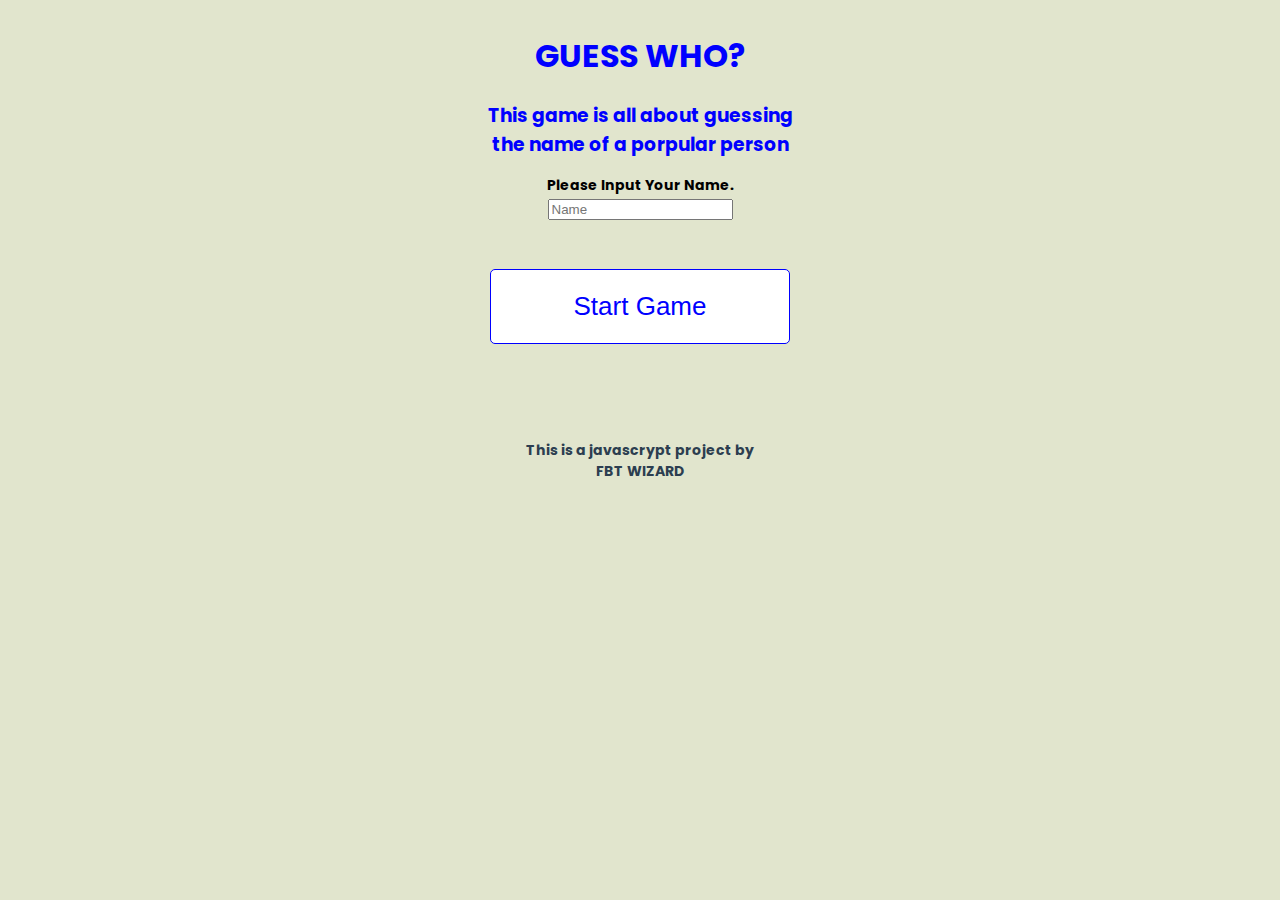
==== index.html @ a7583145 "Update index.html" ====
<!DOCTYPE html>
<html lang="en">
  <head>
    <meta charset="UTF-8" />
    <meta http-equiv="X-UA-Compatible" content="IE=edge" />
    <meta
      name="viewport"
      content="width=device-width, initial-scale=1, maximum-scale=1"
    />
    <title>GUESS WHO?</title>
    <link rel="stylesheet" href="style.css" />
    <link
      rel="stylesheet"
      href="https://pro.fontawesome.com/releases/v5.10.0/css/all.css"
      integrity="sha384-AYmEC3Yw5cVb3ZcuHtOA93w35dYTsvhLPVnYs9eStHfGJvOvKxVfELGroGkvsg+p"
      crossorigin="anonymous"
    />
  </head>
  <body>
<div id="celebration" style="position: absolute; display: none;">
  <div id="balloon-container">
  </div>
</div>

    <div class="first-section" id="firstSection">
      
      <header class="welcome">
        <h1>GUESS WHO?</h1>
        <h3>
          This game is all about guessing <br />the name of a porpular person
        </h3>
      </header>

      <div class="body">
        <h2 id="heading">Please Input Your Name.</h2>
        <div class="user-record">
          <form onSubmit="return false;">
            <div class="label">
              <label id="warning" for="text"></label>
            </div>
            <input
              type="text"
              name="inputbox"
              id="userInput"
              value=""
              placeholder="Name"
              required
            />

            <div class="start-game"  style="position: relative;">
              <button
                type="button"
                value=""
                id="subButton"
                onclick="getInput()"
              >
                Start Game
              </button>
            </div>
          </form>
        </div>
      </div>
    </div>
    <div class="welcome-screen" id="welcomeScreen" style="display: none;">
      <h2>I would love to play with you, <span id="playerName"></span></h2>
      <div class="instruct">
        <button class="how-to" id="myBtn">How To Play</button>
        <div id="myModal" class="modal">
          <!-- Modal content -->
          <div class="modal-content">
            <span class="close">&times;</span>
            <p class="head">How To Play The GUESS WHO Game..</p>
            <p class="subtext">
              This is a game that require a lot of thinking, there is a very
              porpular(well known all over the world) person behind the unknown
              picture, all you have to do is narrow down your questions(15)
              to guide you in guessing the name of the person behind the unknown
              picture, i have written the program to respond to your input
              either it's correct or not base on a local database file, read
              carefully the list below on how to ask the program questions.
            </p>
            <ul class="guide">
              <li>
                You should ask the program a question by inputing, let's say
                "male" (without the quote) if it comes out correct then you know
                the person is male, you can also input "female"(without the
                quotes) either right or wrong it will be recorded (red for wrong
                and green for correct) then you proceed.
              </li>
              <li>
                Another way you can narrow your options is by asking for the
                unknown persons proffession, you can input, let's say
                "politician"(without the quote) you can also input celebrity,
                comedian, philanthropist, musician etc... you can click help to
                see the list of possible input you can ask the program.
              </li>
              <li>
                After knowing the proffession, you can aslo ask for the country
                or the nationality of the unknown person, you can narrow it down
                by asking "west africa" or by just asking "american".
              </li>
              <li>
                You can also ask if dead or alive by inputing "dead" or
                "alive".... if you end up with a musician you can input the
                title of their famours tracks Example "God's plan" for Drake and
                so on you can also ask if the person is above 50 or below 50 by
                inputing "above50" or "below50" .... you can also ask if the
                person (if he/she is a musician) has won grammy award by
                inputing "grammy" you can also ask if the person lives in a
                country by inputing "lives in France".
              </li>
              <li>
                When you finally think you know the person, you can input the
                persons name to check if you are correct....
              </li>
            </ul>
            <p class="head">
              I hope you find this game interesting, Thank you for playing
            </p>
          </div>
        </div>
      </div>
      <div class="start">
        <div class="warning-label">
          <label class="warn-reset" for="warning"
            >If you have unfinished game, you have to restart!!!</label
          >
        </div>
        <button class="start-now" id="startFire" onclick="openGame()">
          Play Now
        </button>
      </div>
    </div>

    <div class="game-section" id="gameSection" style="display: none;">
      <header class="welcome-player">
        <h1 id="user-name"></h1>
      </header>
      <div class="help">
        <button id="myBtn2">
          <i class="fa fa-question-circle" aria-hidden="true"></i>
        </button>
        <div id="myModal2" class="modal">
          <!-- Modal content -->
          <div class="modal-content">
            <span class="close2">&times;</span>
            <input
              type="text"
              id="myInput"
              onkeyup="myFunction()"
              placeholder="Search for inputs.."
            />
            <div class="help-list">
              <ul id="myUL">
                <p>Some inputs you can try</p>
                <li><a>Alive</a></li>
                <li><a>Dead</a></li>

                <li><a>Above50</a></li>
                <li><a>Below50</a></li>

                <li><a>Male</a></li>
                <li><a>Female</a></li>
                <li><a>Celebrity</a></li>
                <li><a>Politician</a></li>
                <li><a>Musician</a></li>

                <li><a>Comedian</a></li>
                <li><a>Singer</a></li>

                <li><a>Canada</a></li>
                <li><a>America</a></li>
                <li><a>Nigeria</a></li>
                <li><a>Africa</a></li>
                <li><a>West Africa</a></li>

                <li><a>Grammy</a></li>
                <li><a>lives in Canada</a></li>

                <li><a>lives in Nigeria</a></li>
                <li><a>President</a></li>
                <li><a>Governor</a></li>
              </ul>
            </div>
          </div>
        </div>
      </div>

      <div class="who" id="guess">
        <img src="/images/guess.svg" alt="Guess the person" />
        <h2>Guess Who this is?</h2>
      </div>
      <div class="reset-life">
        <div class="reset">
          <button type="button" onclick="reset()">Restart</button>
        </div>
        <div class="life">
          <p><span id="counter">0</span>/15</p>
        </div>
      </div>

      <div class="mark" id="marks">
        <img
          id="correct"
          src="/images/correct.png"
          alt="correct"
          width="90px"
        />
        <img id="wrong" src="/images/wrong.png" alt="wrong" />
      </div>

      <div class="answer">
        <div class="form1">
          <form onSubmit="return false;">
            <div class="label2">
              <label id="warning2" for="text"></label>
            </div>
            <input
              type="text"
              name="answer"
              id="answerText"
              placeholder="input answer"
              required
            />
            <div class="warning-space">
              <label for="warning">Dont add space at the end of your input !!!</label>
            </div>
            <div>
              <button type="button" id="checkButton" onclick="getInput2()">
                CHECK ANSWER
              </button>
            </div>
          </form>
          <div class="record" id="recordScore">
            <div class="list">
              <p id="listUp"></p>
            </div>
            <div class="list2">
              <p id="listUp2"></p>
            </div>
          </div>
        </div>
      </div>
    </div>

    <div class="win-section" id="winSection" style="display: none;">
      <div class="head-content">
        <h2>Congratulations <span id="pName"></span>, <br />you are awesome</h2>
      </div>
      <div class="character-img" id="characterImg"></div>
      <div class="about-char">
        <p id="aboutChar"></p>
      </div>
      <div class="trophy">
        <img src="/images/trophy.png" alt="" width="120px" />
      </div>
      <div class="start2" style="position: relative;">
        <button class="play-again" id="startNow" onclick="playAgain()">
          Play Again
        </button>
      </div>
    </div>

    <div class="fail" id="playerFail" style="display: none;">
      <h2>
        <span id="lost"></span>, you got this and you shoud try again <br />read
        instructions if you have to
      </h2>
      <div class="try-again">
        <button class="start-now" id="startButton" onclick="fail()">
          Try Again
        </button>
      </div>
    </div>

    <div class="suggestion" id="suggestion" style="display: none;">
      <h2>
        Dear <span id="final"></span> you have revealed the whole
        <br />characters in store
      </h2>
      <p>I want to thank you for playing my game and i hope you enjoyed it</p>
      <p>Please take a minute to tell me how you feel</p>

      <div class="contact" style="position: relative;">
        <form name="contact" method="POST" data-netlify="true">
          <div class="email">
            <input
              type="email"
              name="email"
              id="email"
              placeholder="Email"
              required
            />
          </div>
          <div class="content">
            <textarea
              placeholder="Your Message"
              class="form-in"
              id="message"
              required
            ></textarea>
          </div>
          <div class="submit">
            <div class="send-cont">
              <input type="submit" value="Send Message" class="send-btn" />
            </div>
            <div class="send">
              <button type="button" class="replay" onclick="replay()">Replay</button>
            </div>
            
          </div>
        </form>
      </div>
    </div>

    <footer class="footer">
      <h3>This is a javascrypt project by<br />FBT WIZARD</h3>
    </footer>

    <script src="https://ajax.googleapis.com/ajax/libs/jquery/3.6.0/jquery.min.js"></script>
    <!-- <script src="jq.js"></script> -->
    <script src="modal.js"></script>
    <script src="index.js"></script>
  </body>
</html>
---- style.css ----
@import url("https://fonts.googleapis.com/css2?family=Lato:wght@300;400;700;900&display=swap");
@import url("https://fonts.googleapis.com/css2?family=Poppins:ital,wght@0,200;0,300;0,400;0,500;1,200;1,300&display=swap");

* {
  box-sizing: border-box;
}

body {
  background: hsl(70, 31%, 85%);
  margin: 4rem 9rem 0 9rem;
  font-family: "Poppins", sans-serif;
  height: 100%;
  background-repeat: no-repeat;
}

.submit {
  display: flex;
  justify-content: space-around;
  margin-right: 33px;
}

/* balloon here */
#balloon-container {
  height: 100vh;
  padding: 1em;
  box-sizing: border-box;
  display: flex;
  flex-wrap: wrap;
  overflow: hidden;
}

.balloon {
  height: 125px;
  width: 105px;
  border-radius: 75% 75% 70% 70%;
  position: relative;
}

.balloon:before {
  content: "";
  height: 75px;
  width: 1px;
  padding: 1px;
  background-color: #FDFD96;
  display: block;
  position: absolute;
  top: 125px;
  left: 0;
  right: 0;
  margin: auto;
}

.balloon:after {
    content: "▲";
    text-align: center;
    display: block;
    position: absolute;
    color: inherit;
    top: 120px;
    left: 0;
    right: 0;
    margin: auto;
}

@keyframes float {
  from {transform: translateY(100vh);
  opacity: 1;}
  to {transform: translateY(-300vh);
  opacity: 0;}
}

/* balloon ends here */

.warning-space {
  margin-bottom: -29px;
  margin-top: 8px;
}

.warning-space label {
  color: red;
  font-size: 13px;
}

/* how to play modal */

.subtext {
  font-size: 18px;
}

.guide {
  text-align: start;
  font-size: 16px;
  color: blue;
}

.guide li {
  margin-bottom: 2rem;
}

.head {
  font-weight: bold;
  font-size: 21px;
}

.welcome {
  text-align: center;
  color: blue;
  margin-bottom: -1rem;
  margin-top: -2rem;
}

.body {
  text-align: center;
  margin-bottom: 5rem;
}

.start-game {
  margin: 1rem 0;
}

#subButton {
  padding: 21px 83px;
  font-size: 26px;
  background: #fff;
  border: 1px solid blue;
  border-radius: 5px;
  margin-top: 2rem;
  cursor: pointer;
  color: blue;
}

#subButton:hover {
  color: #fff;
  background: blue;
}

.footer {
  text-align: center;
  /* background: rgba(0, 0, 0, 0.822); */
  color: #2c3e50;
  padding: 0.1rem 0;
  font-size: 12px;
}

.game-section {
  /* visibility: hidden; */
  margin-top: -33px;
  transition: linear 2s all;
}

#user-name {
  color: blue;
  text-align: center;
}
.who {
  text-align: center;
  margin-bottom: 1.5rem;
}

.who img {
  width: 150px;
}

.who h2 {
  color: blue;
  font-size: 16px;
}

.mark {
  display: flex;
  justify-content: space-between;
  /* margin-bottom: 2rem; */
}

.mark img {
  width: 90px;
}

.answer {
  text-align: center;
  margin-bottom: 3rem;
}

#heading {
  font-size: 14px;
  margin-bottom: 0px;
  margin-top: 2rem;
}

.engine-form {
  display: inline-grid;
}

#checkButton {
  background: #fff;
  border: 2px solid blue;
  border-radius: 4px;
  padding: 8px 18px;
  cursor: pointer;
  font-size: 14px;
  font-weight: bold;
  margin-top: 2rem;
  cursor: pointer;
}

#checkButton:hover {
  background: blue;
  color: #fff;
}

.reset button {
  font-size: 17px;
  border: 2px solid blue;
  background: #fff;
  padding: 9px 19px;
  border-radius: 2px 10px;
  color: rgba(0, 0, 0, 0.527);
  margin-top: 17px;
  cursor: pointer;
}

.reset button:hover {
  background: rgba(255, 255, 255, 0.384);
  color: rgba(0, 0, 0, 0.767);
}

#listUp {
  color: green;
  font-size: 14px;
}

#listUp2 {
  color: red;
  font-size: 14px;
}

.warn-reset {
  font-size: 10px;
  color: red;
}

.label label {
  color: red;
  font-size: 13px;
}

.label2 {
  margin-bottom: 0.2rem;
  color: red;
  font-size: 13px;
}

.reset-life {
  display: flex;
  flex-direction: row-reverse;
  justify-content: space-between;
  margin: -98px 50px 0 50px;
}

.reset-life p {
  font-size: 17px;
  border: 2px solid blue;
  background: #fff;
  padding: 9px 31px;
  border-radius: 2px 10px;
  color: rgba(0, 0, 0, 0.527);
  margin-top: 17px;
}

.character-img img {
  border-radius: 50%;
}

.win-section {
  text-align: center;
}

.win-section h2,
p {
  color: blue;
}

.welcome-screen {
  text-align: center;
  margin-top: 6rem;
}

.suggestion {
  text-align: center;
}

.suggestion h2 {
  color: blue;
}

.fail {
  text-align: center;
  margin-top: 3rem;
}

.fail h2 {
  color: blue;
  margin-top: 8rem;
}

.start-now {
  padding: 21px 104px;
  font-size: 26px;
  background: #fff;
  border: 1px solid blue;
  border-radius: 5px;
  margin-top: 0rem;
  margin-bottom: 6rem;
  cursor: pointer;
  color: blue;
}

.start-now:hover {
  color: #fff;
  background: blue;
}

.welcome-screen h2 {
  color: blue;
}

.instruct,
.start {
  margin-top: 4rem;
  margin-bottom: 2rem;
}

.instruct button {
  padding: 21px 83px;
  font-size: 26px;
  background: #fff;
  border: 1px solid blue;
  border-radius: 5px;
  cursor: pointer;
  color: blue;
}

.instruct button:hover {
  color: #fff;
  background: blue;
}

#startNow {
  padding: 21px 109px;
  font-size: 26px;
  background: #fff;
  border: 1px solid blue;
  border-radius: 5px;
  cursor: pointer;
  color: blue;
}

#startNow:hover {
  color: #fff;
  background: blue;
}

.start {
  margin: 0;
}

/* form  */

#message {
  height: 123px;
  width: 75%;
  margin: 21px 0 15px 0;
  border: 2px solid blue;
  border-radius: 5px;
}

#email,
#message {
  border: 2px solid blue;
  border-radius: 5px;
  width: 75%;
}

.contact {
  background: #ffffff26;
  padding: 24px 0 24px 0;
  border-radius: 5px;
}

.replay {
  font-size: 16px;
  font-size: 16px;
  padding: 10px 47px 10px 47px;
  cursor: pointer;
  background: #fff;
  border: 2px solid blue;
  border-radius: 6px;
  color: blue;
}

.replay:hover {
  background: blue;
  color: #fff;
}

.send-btn {
  font-size: 16px;
  font-size: 16px;
  padding: 10px 30px 10px 30px;
  cursor: pointer;
  background: #fff;
  border: 2px solid blue;
  border-radius: 6px;
  color: blue;
}

.send-btn:hover {
  background: blue;
  color: #fff;
}

@media only screen and (max-width: 740px) {
  body {
    margin: 2rem 0 0 0;
  }

  #myBtn2 {
    margin-right: 1rem;
  }

  .guide {
    text-align: start;
    font-size: 12px;
    color: blue;
  }

  .subtext {
    font-size: 12px;
  }
}

@media only screen and (max-width: 464px) {
  .reset-life {
    margin: -162px 12px 0 12px;
  }

  .submit {
    margin-right: 22px;
  }

  .replay {
    font-size: 12px;
    padding: 9px 14px 9px 14px;
  }
  
  .send-btn {
    font-size: 12px;
    padding: 9px 20px 9px 20px;
  }


  .warning-space label {
    font-size: 11px;
  }

  .suggestion h2 {
    font-size: 17px;
  }

  .suggestion p {
    font-size: 13px;
    margin: 0 6% 0 6%;
    margin-bottom: 2rem;
  }

  .label {
    margin-top: 1rem;
  }

  .reset button {
    padding: 12px 4px;
  }

  .welcome-screen h2 {
    font-size: 19px;
  }



  .first-section,
  .game-section,
  .welcome-screen,
  .win-section,
  .fail,
  .suggestion {
    border: 1rem solid rgba(0, 0, 255, 0.685);
    padding-top: 2rem;
    background: hsl(70, 31%, 85%);
    margin-top: -32px;
    height: 100%;
  }

  .who img {
    width: 100px;
  }

  #user-name {
    font-size: 20px;
    margin-top: -1rem;
  }

  .mark img {
    width: 60px;
  }

  .reset-life p {
    padding: 10px 11px 10px 11px;
  }

  .footer {
    /* border: 1rem solid rgba(0, 0, 255, 0.685); */
    background: #fff;
  }

  .welcome h2 {
    font-size: 15px;
  }

  .fail h2 {
    margin-top: 1rem;
    font-size: 18px;
  }

  .play-now,
  #subButton,
  .instruct button {
    padding: 18px 29px;
  }

  .start-now {
    padding: 21px 89px;
  }

  .start button {
    padding: 18px 49px;
  }

  #startNow {
    font-size: 15px;
    padding: 14px 61px;
    margin-bottom: 1rem;
  }
}

/* The Modal (background) */
.modal {
  display: none; /* Hidden by default */
  position: fixed; /* Stay in place */
  z-index: 1; /* Sit on top */
  left: 0;
  top: 0;
  width: 100%; /* Full width */
  height: 100%; /* Full height */
  overflow: auto; /* Enable scroll if needed */
  background-color: rgb(0, 0, 0); /* Fallback color */
  background-color: rgba(0, 0, 0, 0.4); /* Black w/ opacity */
}

/* Modal Content/Box */
.modal-content {
  background-color: #fefefe;
  margin: 15% auto; /* 15% from the top and centered */
  padding: 20px;
  border: 1px solid #888;
  width: 80%; /* Could be more or less, depending on screen size */
}

/* The Close Button */
.close {
  color: #aaa;
  float: right;
  font-size: 28px;
  font-weight: bold;
  cursor: pointer;
}

.close:hover,
.close:focus {
  color: black;
  text-decoration: none;
  cursor: pointer;
}

.close2 {
  color: #aaa;
  float: right;
  font-size: 28px;
  font-weight: bold;
  cursor: pointer;
}

.close2:hover,
.close2:focus {
  color: black;
  text-decoration: none;
  cursor: pointer;
}

/* help modal */
.help {
  text-align: end;
}

#myInput {
  /* background-image: url('images/search.svg'); */
  background-position: 10px 12px; /* Position the search icon */
  background-repeat: no-repeat; /* Do not repeat the icon image */
  width: 100%; /* Full-width */
  font-size: 16px; /* Increase font-size */
  padding: 12px 20px 12px 40px; /* Add some padding */
  border: 1px solid #ddd; /* Add a grey border */
  margin-bottom: 12px; /* Add some space below the input */
}

#myUL {
  /* Remove default list styling */
  list-style-type: none;
  padding: 0;
  margin: 0;
}

#myUL li {
  border: 1px solid #ddd; /* Add a border to all links */
  margin-top: -1px; /* Prevent double borders */
  background-color: #f6f6f6; /* Grey background color */
  padding: 12px; /* Add some padding */
  text-decoration: none; /* Remove default text underline */
  font-size: 18px; /* Increase the font-size */
  color: black; /* Add a black text color */
  display: block; /* Make it into a block element to fill the whole list */
}

#myUL li a:hover:not(.header) {
  background-color: #eee; /* Add a hover effect to all links, except for headers */
}

.help-list {
  text-align: center;
}

#myBtn2 {
  padding: 15px;
  border-radius: 50%;
  border: 1px solid blue;
  color: blue;
  background: #fff;
  cursor: pointer;
  font-size: 23px;
  width: 64px;
}

#myBtn2:hover {
  background: blue;
  color: #fff;
}
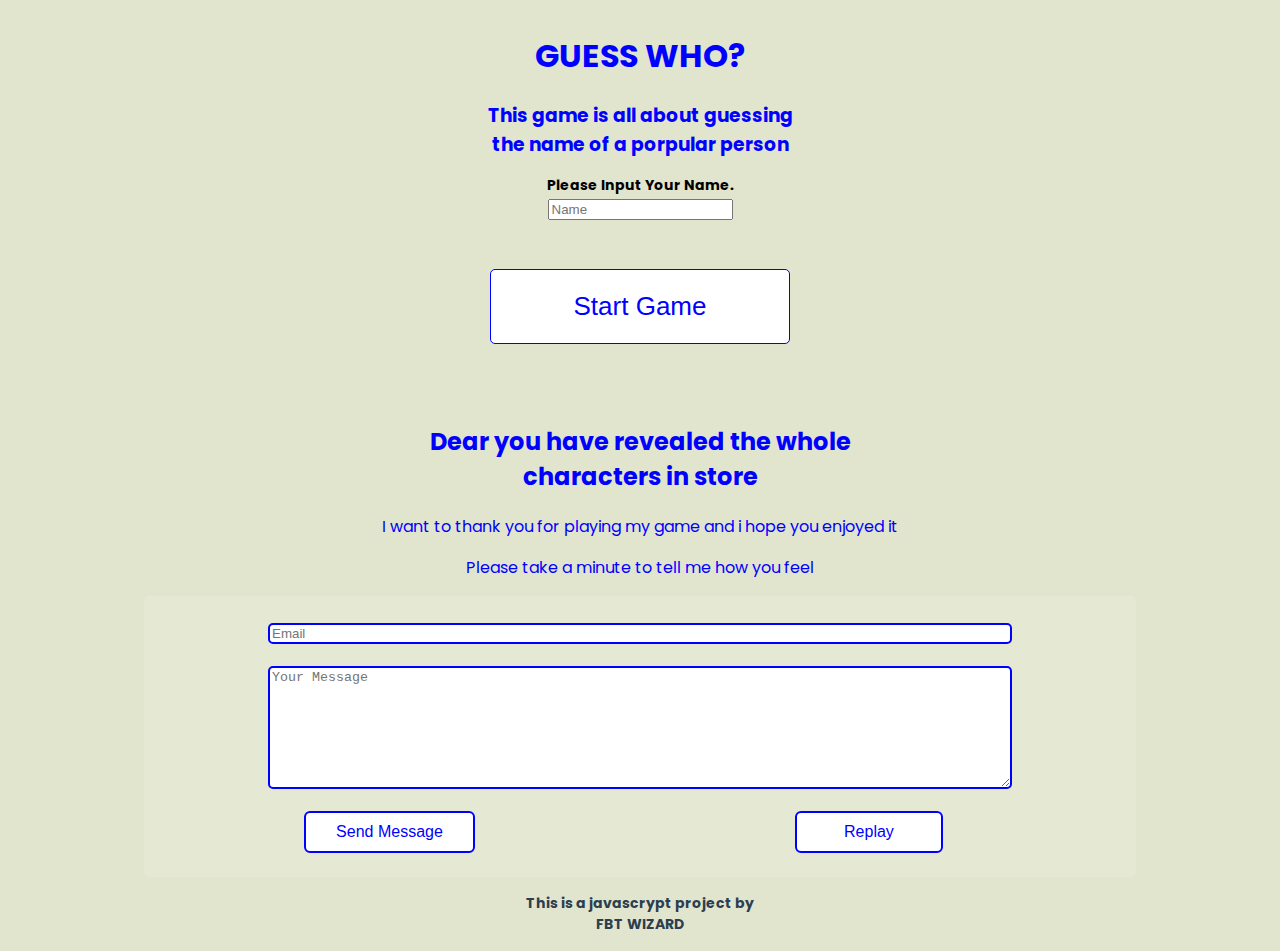
==== commit f2443ef5: "Update index.html" ====
--- a/index.html
+++ b/index.html
@@ -273,7 +273,7 @@
       </div>
     </div>
 
-    <div class="suggestion" id="suggestion" style="display: none;">
+    <div class="suggestion" id="suggestion" >
       <h2>
         Dear <span id="final"></span> you have revealed the whole
         <br />characters in store
@@ -302,7 +302,7 @@
           </div>
           <div class="submit">
             <div class="send-cont">
-              <input type="submit" value="Send Message" class="send-btn" />
+              <button type="submit" class="send-btn">Send Message</button>
             </div>
             <div class="send">
               <button type="button" class="replay" onclick="replay()">Replay</button>
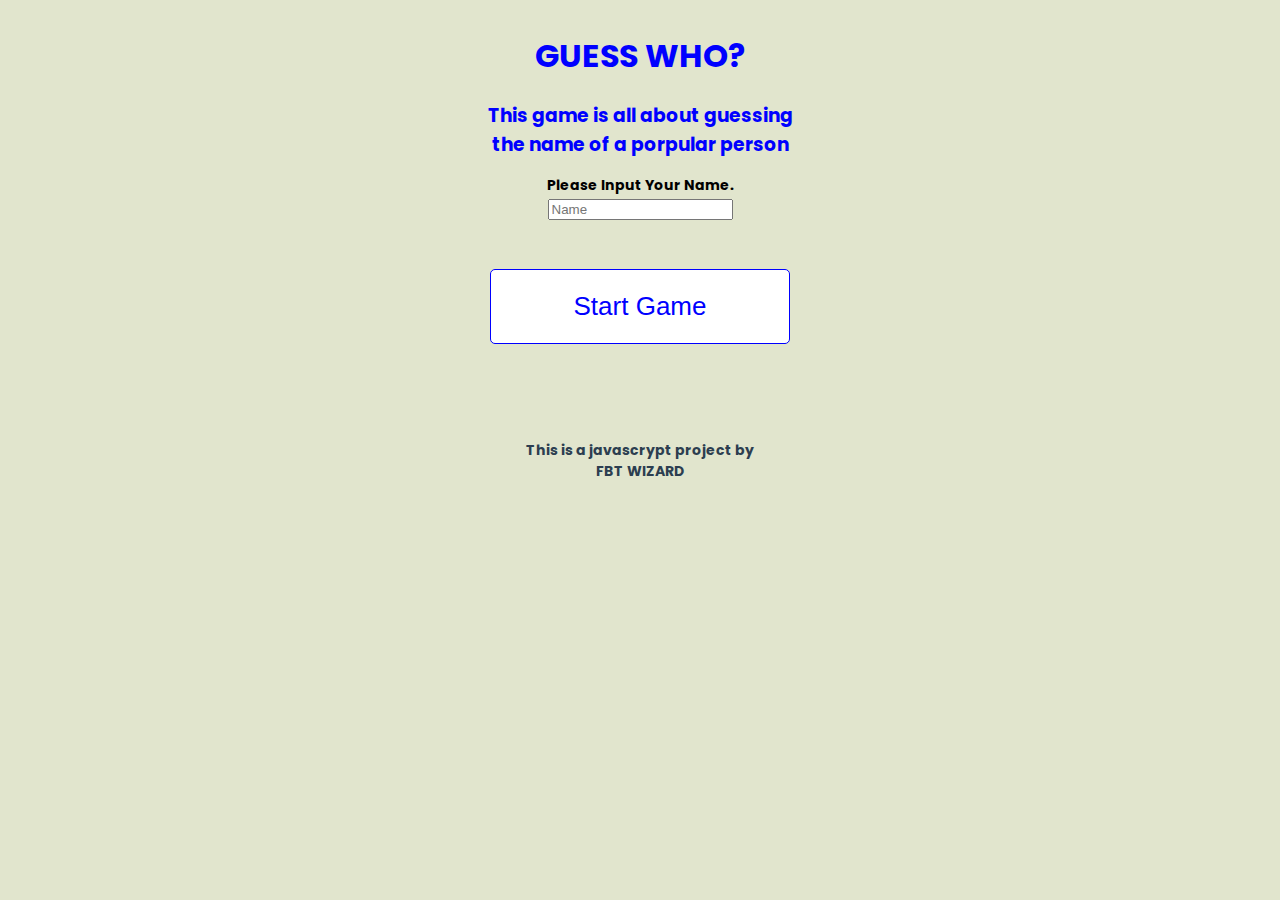
==== commit e9be5237: "Update index.html" ====
--- a/index.html
+++ b/index.html
@@ -273,7 +273,7 @@
       </div>
     </div>
 
-    <div class="suggestion" id="suggestion" >
+    <div class="suggestion" id="suggestion" style="display: none;">
       <h2>
         Dear <span id="final"></span> you have revealed the whole
         <br />characters in store
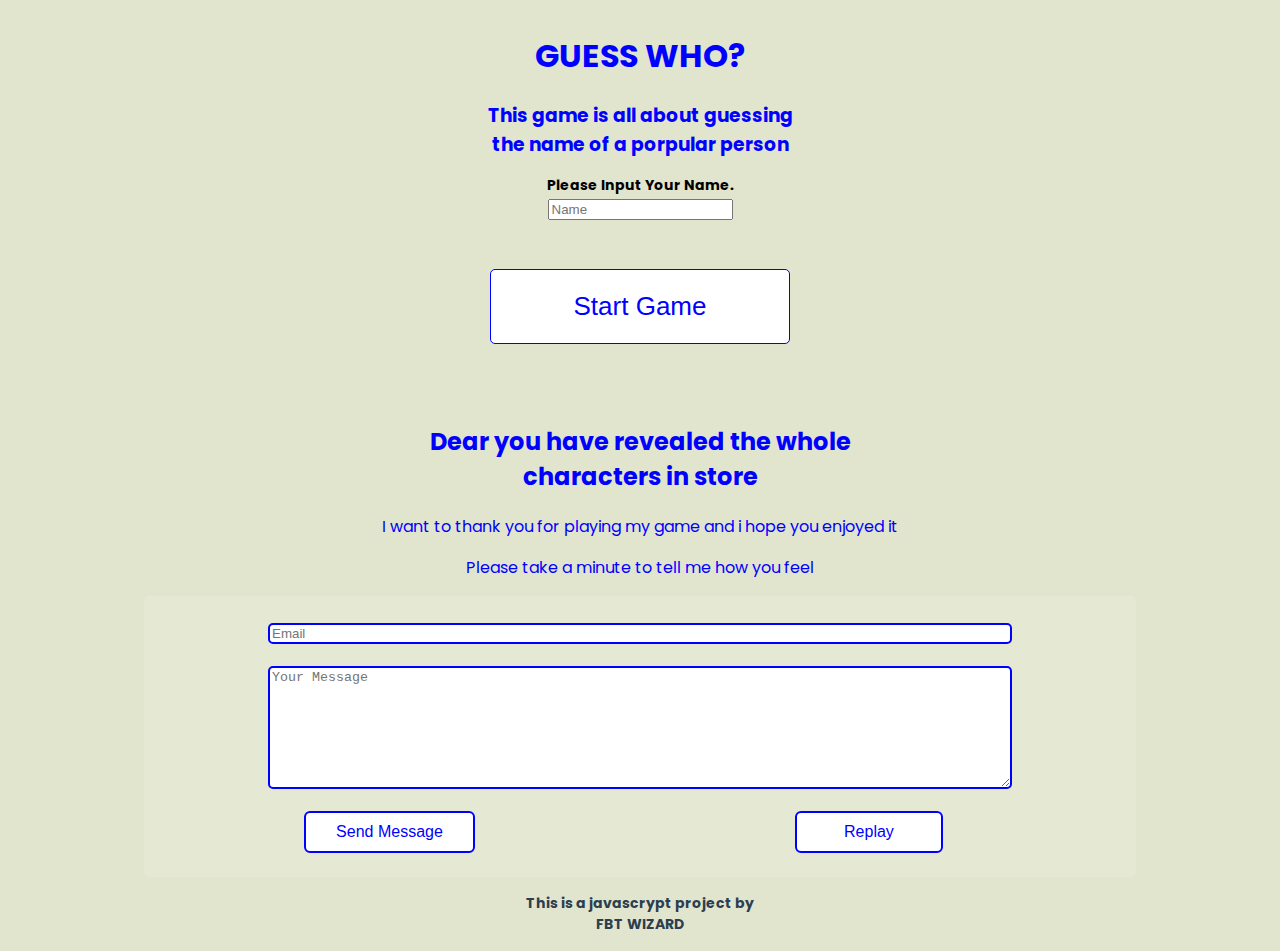
==== commit bfc60437: "Update index.html" ====
--- a/index.html
+++ b/index.html
@@ -273,7 +273,7 @@
       </div>
     </div>
 
-    <div class="suggestion" id="suggestion" style="display: none;">
+    <div class="suggestion" id="suggestion" >
       <h2>
         Dear <span id="final"></span> you have revealed the whole
         <br />characters in store
@@ -294,6 +294,7 @@
           </div>
           <div class="content">
             <textarea
+              type="message"
               placeholder="Your Message"
               class="form-in"
               id="message"
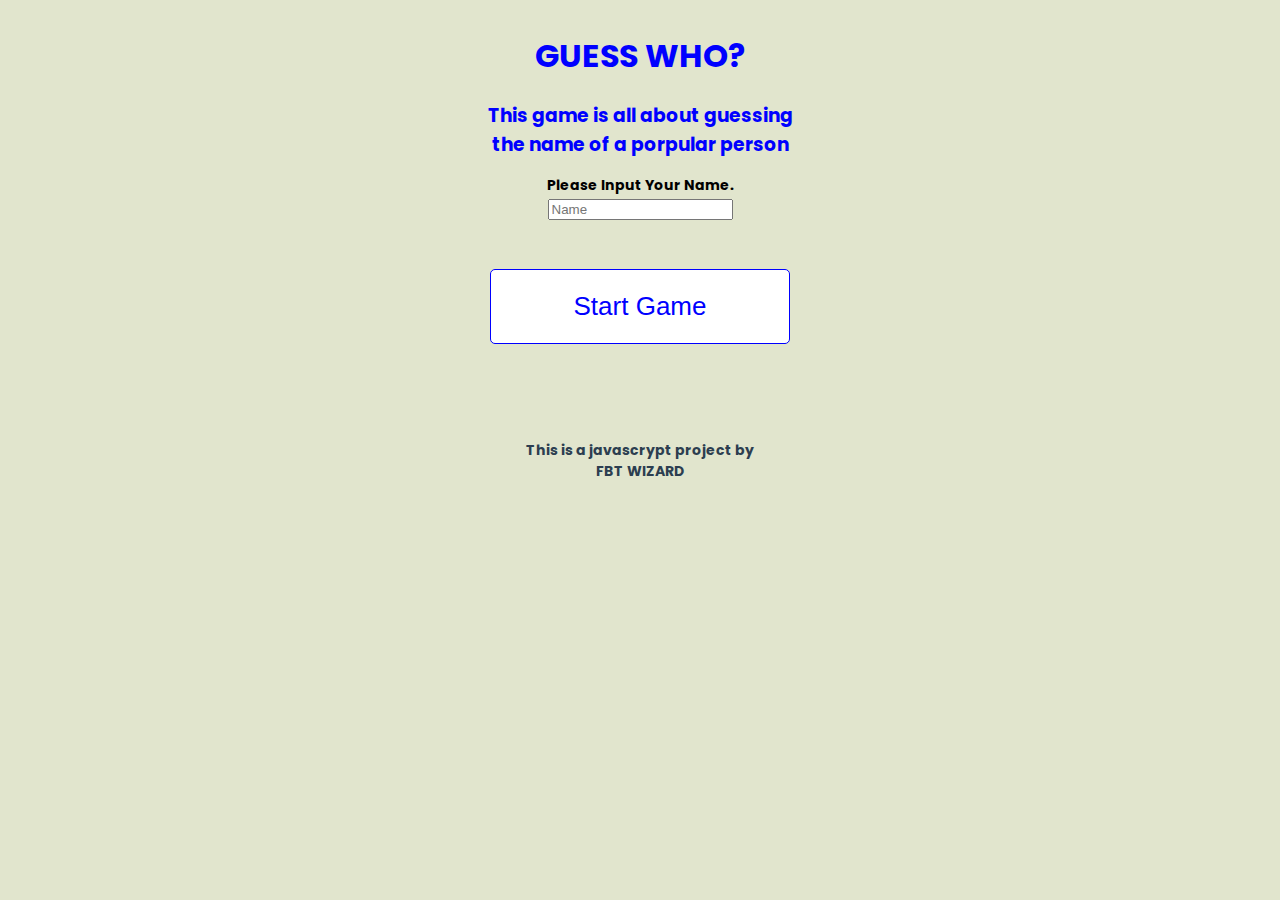
==== commit fb4823da: "Update index.html" ====
--- a/index.html
+++ b/index.html
@@ -273,7 +273,7 @@
       </div>
     </div>
 
-    <div class="suggestion" id="suggestion" >
+    <div class="suggestion" id="suggestion" style="display: none;">
       <h2>
         Dear <span id="final"></span> you have revealed the whole
         <br />characters in store
@@ -295,6 +295,7 @@
           <div class="content">
             <textarea
               type="message"
+              name="message"
               placeholder="Your Message"
               class="form-in"
               id="message"
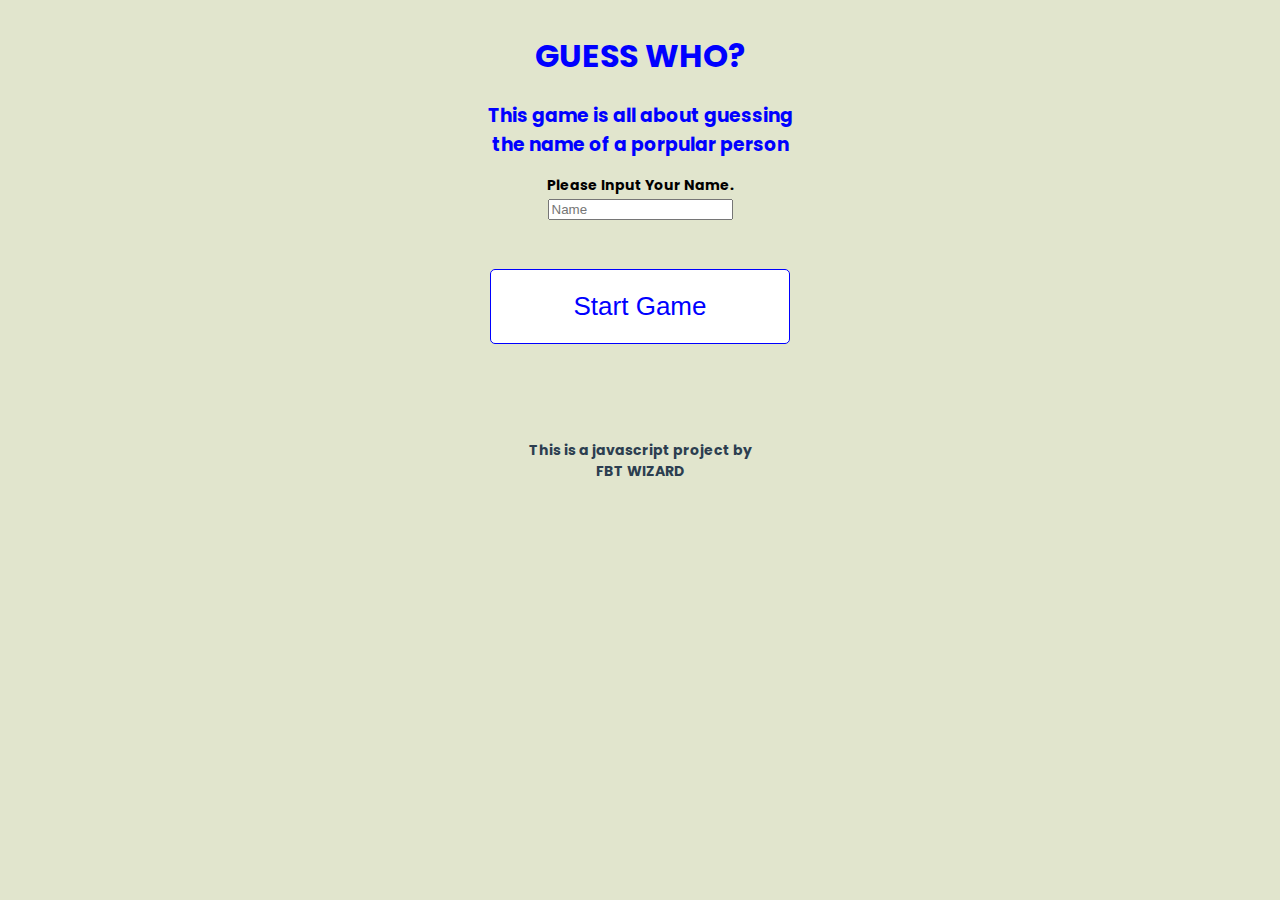
==== commit 2e02b2b6: "Update index.html" ====
--- a/index.html
+++ b/index.html
@@ -222,9 +222,7 @@
               placeholder="input answer"
               required
             />
-            <div class="warning-space">
-              <label for="warning">Dont add space at the end of your input !!!</label>
-            </div>
+            
             <div>
               <button type="button" id="checkButton" onclick="getInput2()">
                 CHECK ANSWER
@@ -316,7 +314,7 @@
     </div>
 
     <footer class="footer">
-      <h3>This is a javascrypt project by<br />FBT WIZARD</h3>
+      <h3>This is a javascript project by<br />FBT WIZARD</h3>
     </footer>
 
     <script src="https://ajax.googleapis.com/ajax/libs/jquery/3.6.0/jquery.min.js"></script>
